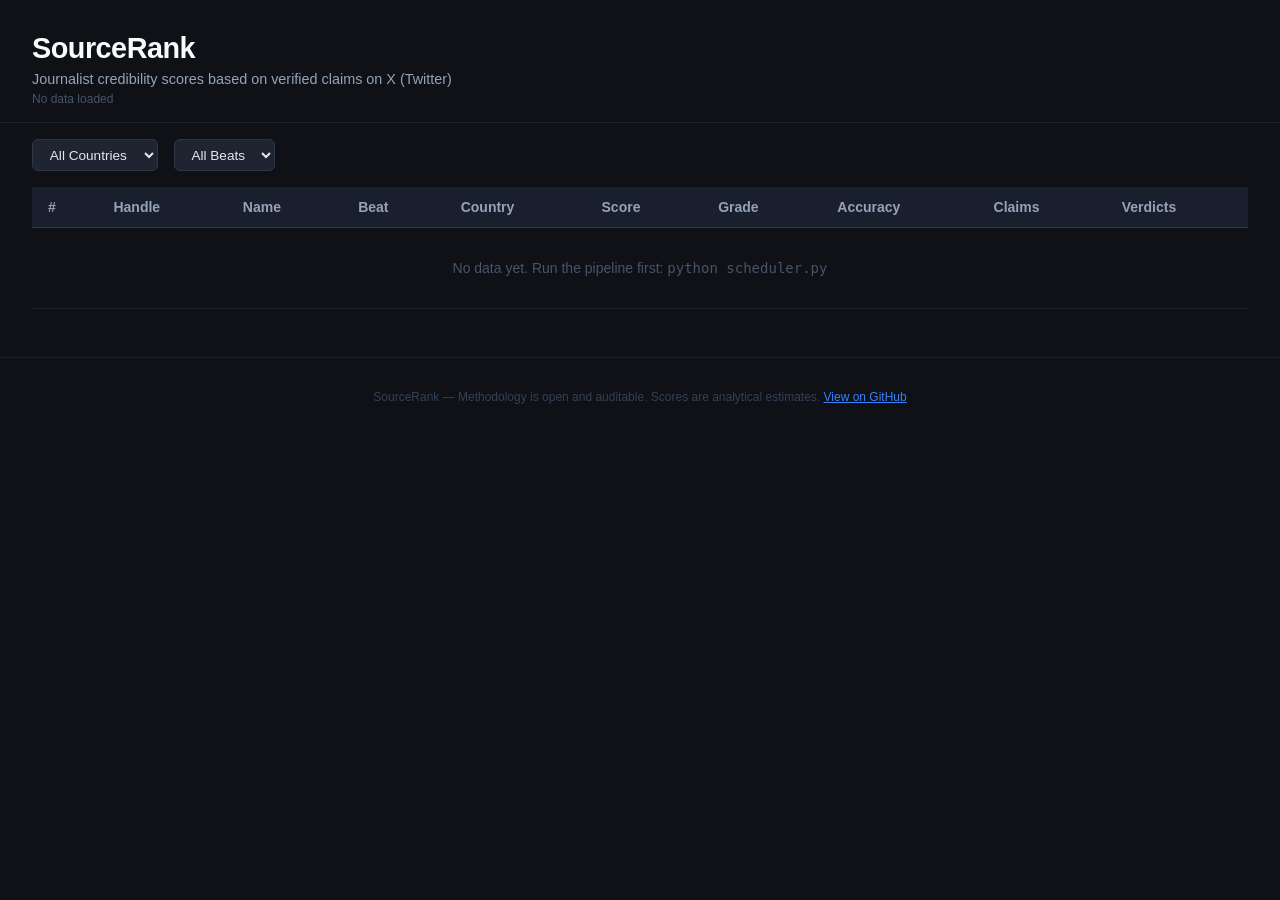
==== output/site/index.html @ f9ab5ac1 "Initial project setup: journalist credibility scoring system - Project structure: scrapers, pipeline" ====
<!DOCTYPE html>
<html lang="en">
<head>
  <meta charset="UTF-8" />
  <meta name="viewport" content="width=device-width, initial-scale=1.0" />
  <title>SourceRank — Journalist Credibility Leaderboard</title>
  <link rel="stylesheet" href="https://cdn.datatables.net/1.13.7/css/jquery.dataTables.min.css" />
  <style>
    *, *::before, *::after { box-sizing: border-box; margin: 0; padding: 0; }

    body {
      font-family: -apple-system, BlinkMacSystemFont, "Segoe UI", Roboto, sans-serif;
      background: #0f1117;
      color: #e2e8f0;
      min-height: 100vh;
    }

    header {
      padding: 2rem 2rem 1rem;
      border-bottom: 1px solid #1e2530;
    }

    header h1 {
      font-size: 1.8rem;
      font-weight: 700;
      color: #f8fafc;
      letter-spacing: -0.5px;
    }

    header p {
      margin-top: 0.4rem;
      color: #94a3b8;
      font-size: 0.9rem;
    }

    .meta {
      font-size: 0.75rem;
      color: #475569;
      margin-top: 0.3rem;
    }

    .filters {
      display: flex;
      gap: 1rem;
      padding: 1rem 2rem;
      flex-wrap: wrap;
    }

    .filters select {
      background: #1e2530;
      border: 1px solid #2d3748;
      color: #e2e8f0;
      padding: 0.4rem 0.8rem;
      border-radius: 6px;
      font-size: 0.85rem;
      cursor: pointer;
    }

    .table-wrap {
      padding: 0 2rem 3rem;
      overflow-x: auto;
    }

    table#leaderboard {
      width: 100%;
      border-collapse: collapse;
      font-size: 0.875rem;
    }

    #leaderboard thead th {
      background: #1a1f2e;
      color: #94a3b8;
      font-weight: 600;
      padding: 0.75rem 1rem;
      text-align: left;
      border-bottom: 1px solid #2d3748;
      white-space: nowrap;
    }

    #leaderboard tbody tr {
      border-bottom: 1px solid #1a1f2e;
      transition: background 0.15s;
    }

    #leaderboard tbody tr:hover { background: #161b27; }

    #leaderboard td {
      padding: 0.7rem 1rem;
      vertical-align: middle;
    }

    .rank { color: #475569; font-weight: 700; width: 2.5rem; }

    .handle a {
      color: #60a5fa;
      text-decoration: none;
      font-weight: 600;
    }
    .handle a:hover { text-decoration: underline; }

    .name { color: #cbd5e1; }
    .beat, .country { color: #64748b; font-size: 0.8rem; }

    .score-cell {
      font-size: 1rem;
      font-weight: 700;
    }

    .grade {
      display: inline-block;
      padding: 0.2rem 0.55rem;
      border-radius: 4px;
      font-weight: 700;
      font-size: 0.8rem;
    }

    .grade-A\\+, .grade-A  { background: #064e3b; color: #6ee7b7; }
    .grade-A\\-            { background: #065f46; color: #6ee7b7; }
    .grade-B\\+, .grade-B  { background: #1e3a5f; color: #93c5fd; }
    .grade-B\\-            { background: #1e3a5f; color: #93c5fd; }
    .grade-C\\+, .grade-C  { background: #44403c; color: #fcd34d; }
    .grade-C\\-            { background: #44403c; color: #fcd34d; }
    .grade-D               { background: #431407; color: #fb923c; }
    .grade-F               { background: #450a0a; color: #f87171; }

    .accuracy { color: #86efac; }
    .claims-count { color: #94a3b8; font-size: 0.8rem; }

    .verdict-bar {
      display: flex;
      gap: 2px;
      width: 120px;
      height: 6px;
      border-radius: 3px;
      overflow: hidden;
    }
    .v-confirmed { background: #22c55e; }
    .v-refuted   { background: #ef4444; }
    .v-pending   { background: #3b82f6; }
    .v-expired   { background: #6b7280; }

    .dataTables_wrapper .dataTables_filter input {
      background: #1e2530;
      border: 1px solid #2d3748;
      color: #e2e8f0;
      border-radius: 6px;
      padding: 0.3rem 0.6rem;
    }

    .dataTables_wrapper .dataTables_length select,
    .dataTables_wrapper .dataTables_info,
    .dataTables_wrapper .dataTables_paginate {
      color: #64748b;
    }

    .dataTables_wrapper .dataTables_paginate .paginate_button {
      color: #94a3b8 !important;
    }

    .dataTables_wrapper .dataTables_paginate .paginate_button.current {
      background: #1e2530 !important;
      border-color: #2d3748 !important;
      color: #f8fafc !important;
    }

    footer {
      text-align: center;
      padding: 2rem;
      color: #334155;
      font-size: 0.75rem;
      border-top: 1px solid #1a1f2e;
    }
  </style>
</head>
<body>

<header>
  <h1>SourceRank</h1>
  <p>Journalist credibility scores based on verified claims on X (Twitter)</p>
  <div class="meta" id="meta">Loading...</div>
</header>

<div class="filters">
  <select id="filter-country">
    <option value="">All Countries</option>
  </select>
  <select id="filter-beat">
    <option value="">All Beats</option>
  </select>
</div>

<div class="table-wrap">
  <table id="leaderboard">
    <thead>
      <tr>
        <th>#</th>
        <th>Handle</th>
        <th>Name</th>
        <th>Beat</th>
        <th>Country</th>
        <th>Score</th>
        <th>Grade</th>
        <th>Accuracy</th>
        <th>Claims</th>
        <th>Verdicts</th>
      </tr>
    </thead>
    <tbody id="tbody"></tbody>
  </table>
</div>

<footer>
  SourceRank — Methodology is open and auditable. Scores are analytical estimates.
  <a href="https://github.com" style="color:#3b82f6">View on GitHub</a>
</footer>

<script src="https://code.jquery.com/jquery-3.7.1.min.js"></script>
<script src="https://cdn.datatables.net/1.13.7/js/jquery.dataTables.min.js"></script>
<script>
const scoreColor = s => s >= 75 ? '#22c55e' : s >= 55 ? '#facc15' : '#ef4444';

function verdictBar(j) {
  const total = j.total_claims || 1;
  const pct = v => Math.round((v / total) * 100);
  return `
    <div class="verdict-bar" title="Confirmed: ${j.confirmed} | Refuted: ${j.refuted} | Pending: ${j.pending} | Expired: ${j.expired}">
      <div class="v-confirmed" style="width:${pct(j.confirmed)}%"></div>
      <div class="v-refuted"   style="width:${pct(j.refuted)}%"></div>
      <div class="v-pending"   style="width:${pct(j.pending)}%"></div>
      <div class="v-expired"   style="width:${pct(j.expired)}%"></div>
    </div>`;
}

fetch('data/scores.json')
  .then(r => r.json())
  .then(data => {
    const journalists = data.journalists;
    const genDate = new Date(data.generated_at).toLocaleDateString('en-US', {
      year: 'numeric', month: 'short', day: 'numeric'
    });
    document.getElementById('meta').textContent =
      `Last updated: ${genDate} · ${journalists.length} journalists tracked`;

    // Populate filters
    const countries = [...new Set(journalists.map(j => j.country).filter(Boolean))].sort();
    const beats = [...new Set(journalists.map(j => j.beat).filter(Boolean))].sort();
    countries.forEach(c => {
      document.getElementById('filter-country').insertAdjacentHTML(
        'beforeend', `<option value="${c}">${c}</option>`);
    });
    beats.forEach(b => {
      document.getElementById('filter-beat').insertAdjacentHTML(
        'beforeend', `<option value="${b}">${b}</option>`);
    });

    // Render rows
    const tbody = document.getElementById('tbody');
    journalists.forEach((j, i) => {
      tbody.insertAdjacentHTML('beforeend', `
        <tr data-country="${j.country}" data-beat="${j.beat}">
          <td class="rank">${i + 1}</td>
          <td class="handle"><a href="https://x.com/${j.handle}" target="_blank">@${j.handle}</a></td>
          <td class="name">${j.name || j.handle}</td>
          <td class="beat">${j.beat || '—'}</td>
          <td class="country">${j.country || '—'}</td>
          <td class="score-cell" style="color:${scoreColor(j.score)}">${j.score}</td>
          <td><span class="grade grade-${j.grade.replace('+','\\+').replace('-','\\-')}">${j.grade}</span></td>
          <td class="accuracy">${j.accuracy_rate}%</td>
          <td class="claims-count">${j.total_claims}</td>
          <td>${verdictBar(j)}</td>
        </tr>`);
    });

    // Init DataTable
    const table = $('#leaderboard').DataTable({
      pageLength: 25,
      order: [[5, 'desc']],
      columnDefs: [{ orderable: false, targets: [9] }],
    });

    // Wire up custom filters
    document.getElementById('filter-country').addEventListener('change', function() {
      table.column(4).search(this.value).draw();
    });
    document.getElementById('filter-beat').addEventListener('change', function() {
      table.column(3).search(this.value).draw();
    });
  })
  .catch(() => {
    document.getElementById('tbody').innerHTML =
      '<tr><td colspan="10" style="text-align:center;padding:2rem;color:#475569">' +
      'No data yet. Run the pipeline first: <code>python scheduler.py</code></td></tr>';
    document.getElementById('meta').textContent = 'No data loaded';
  });
</script>
</body>
</html>
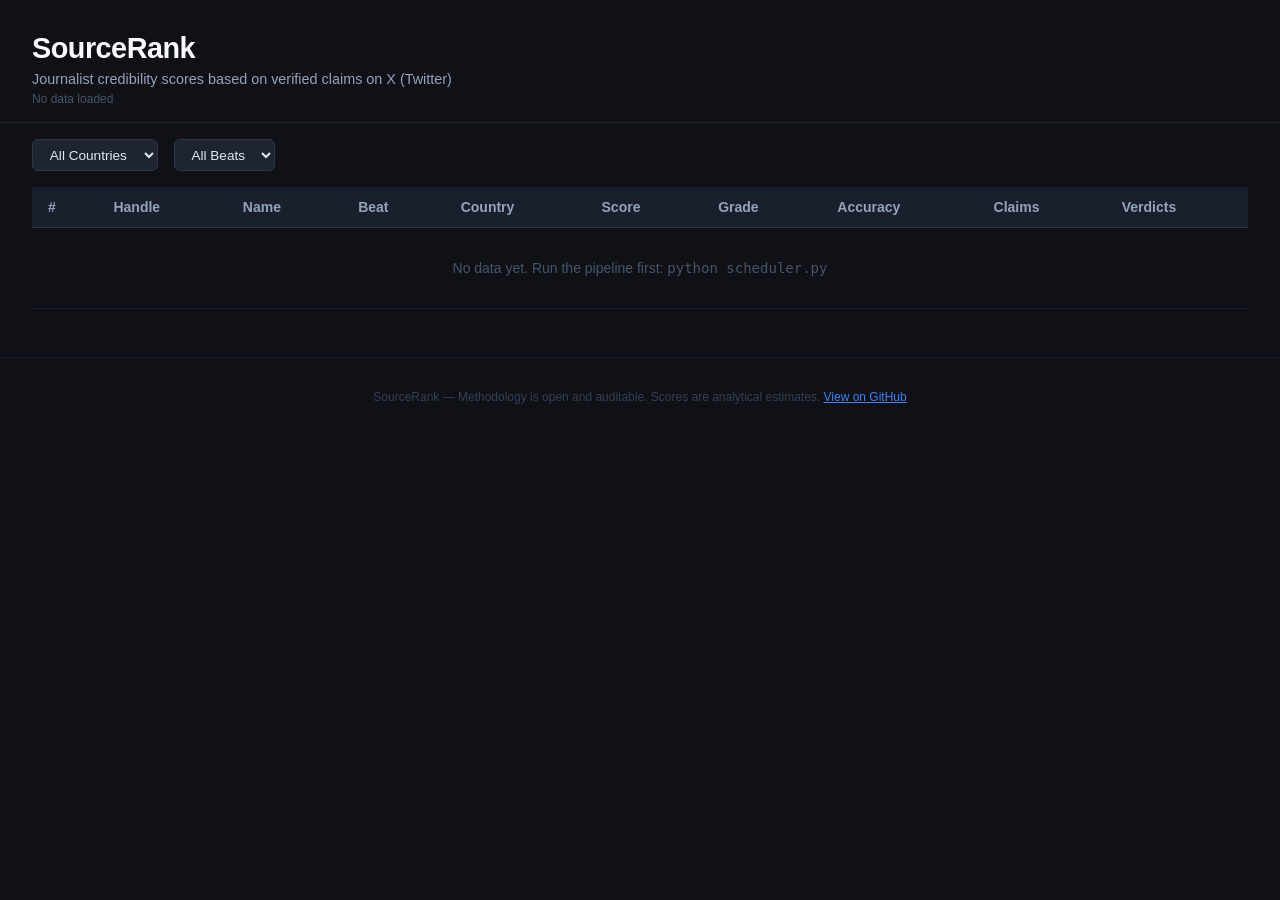
==== commit 76633433: "Add journalist profile page" ====
--- a/output/site/index.html
+++ b/output/site/index.html
@@ -122,6 +122,7 @@
     .grade-C\\-            { background: #44403c; color: #fcd34d; }
     .grade-D               { background: #431407; color: #fb923c; }
     .grade-F               { background: #450a0a; color: #f87171; }
+    .grade-NR              { background: #1f2937; color: #94a3b8; }
 
     .accuracy { color: #86efac; }
     .claims-count { color: #94a3b8; font-size: 0.8rem; }
@@ -217,7 +218,10 @@
 <script src="https://code.jquery.com/jquery-3.7.1.min.js"></script>
 <script src="https://cdn.datatables.net/1.13.7/js/jquery.dataTables.min.js"></script>
 <script>
-const scoreColor = s => s >= 75 ? '#22c55e' : s >= 55 ? '#facc15' : '#ef4444';
+const isEligible = j => j.eligible !== false;
+const scoreColor = j => !isEligible(j) ? '#64748b' : j.score >= 75 ? '#22c55e' : j.score >= 55 ? '#facc15' : '#ef4444';
+const scoreText = j => isEligible(j) ? j.score : 'N/R';
+const gradeText = j => isEligible(j) ? j.grade : 'N/R';
 
 function verdictBar(j) {
   const total = j.total_claims || 1;
@@ -231,15 +235,21 @@
     </div>`;
 }
 
-fetch('data/scores.json')
-  .then(r => r.json())
-  .then(data => {
+Promise.all([
+  fetch('data/scores.json').then(r => r.json()),
+  fetch('data/history/index.json')
+    .then(r => r.ok ? r.json() : null)
+    .catch(() => null),
+])
+  .then(([data, history]) => {
     const journalists = data.journalists;
+    const ranked = journalists.filter(isEligible).length;
+    const snapshotCount = history?.snapshots?.length || 0;
     const genDate = new Date(data.generated_at).toLocaleDateString('en-US', {
       year: 'numeric', month: 'short', day: 'numeric'
     });
     document.getElementById('meta').textContent =
-      `Last updated: ${genDate} · ${journalists.length} journalists tracked`;
+      `Last updated: ${genDate} · ${journalists.length} tracked · ${ranked} ranked · ${snapshotCount} snapshots`;
 
     // Populate filters
     const countries = [...new Set(journalists.map(j => j.country).filter(Boolean))].sort();
@@ -256,15 +266,21 @@
     // Render rows
     const tbody = document.getElementById('tbody');
     journalists.forEach((j, i) => {
+      const grade = gradeText(j);
+      const rank = isEligible(j) ? i + 1 : 'N/R';
+      const minClaims = j.min_resolved_claims || 20;
+      const title = isEligible(j)
+        ? `Score: ${j.score}`
+        : `Needs ${minClaims} resolved claims to be ranked`;
       tbody.insertAdjacentHTML('beforeend', `
         <tr data-country="${j.country}" data-beat="${j.beat}">
-          <td class="rank">${i + 1}</td>
-          <td class="handle"><a href="https://x.com/${j.handle}" target="_blank">@${j.handle}</a></td>
+          <td class="rank">${rank}</td>
+          <td class="handle"><a href="journalist.html?handle=${encodeURIComponent(j.handle)}">@${j.handle}</a></td>
           <td class="name">${j.name || j.handle}</td>
           <td class="beat">${j.beat || '—'}</td>
           <td class="country">${j.country || '—'}</td>
-          <td class="score-cell" style="color:${scoreColor(j.score)}">${j.score}</td>
-          <td><span class="grade grade-${j.grade.replace('+','\\+').replace('-','\\-')}">${j.grade}</span></td>
+          <td class="score-cell" data-order="${isEligible(j) ? j.score : -1}" title="${title}" style="color:${scoreColor(j)}">${scoreText(j)}</td>
+          <td><span class="grade grade-${grade.replace('+','\\+').replace('-','\\-').replace('/','')}">${grade}</span></td>
           <td class="accuracy">${j.accuracy_rate}%</td>
           <td class="claims-count">${j.total_claims}</td>
           <td>${verdictBar(j)}</td>
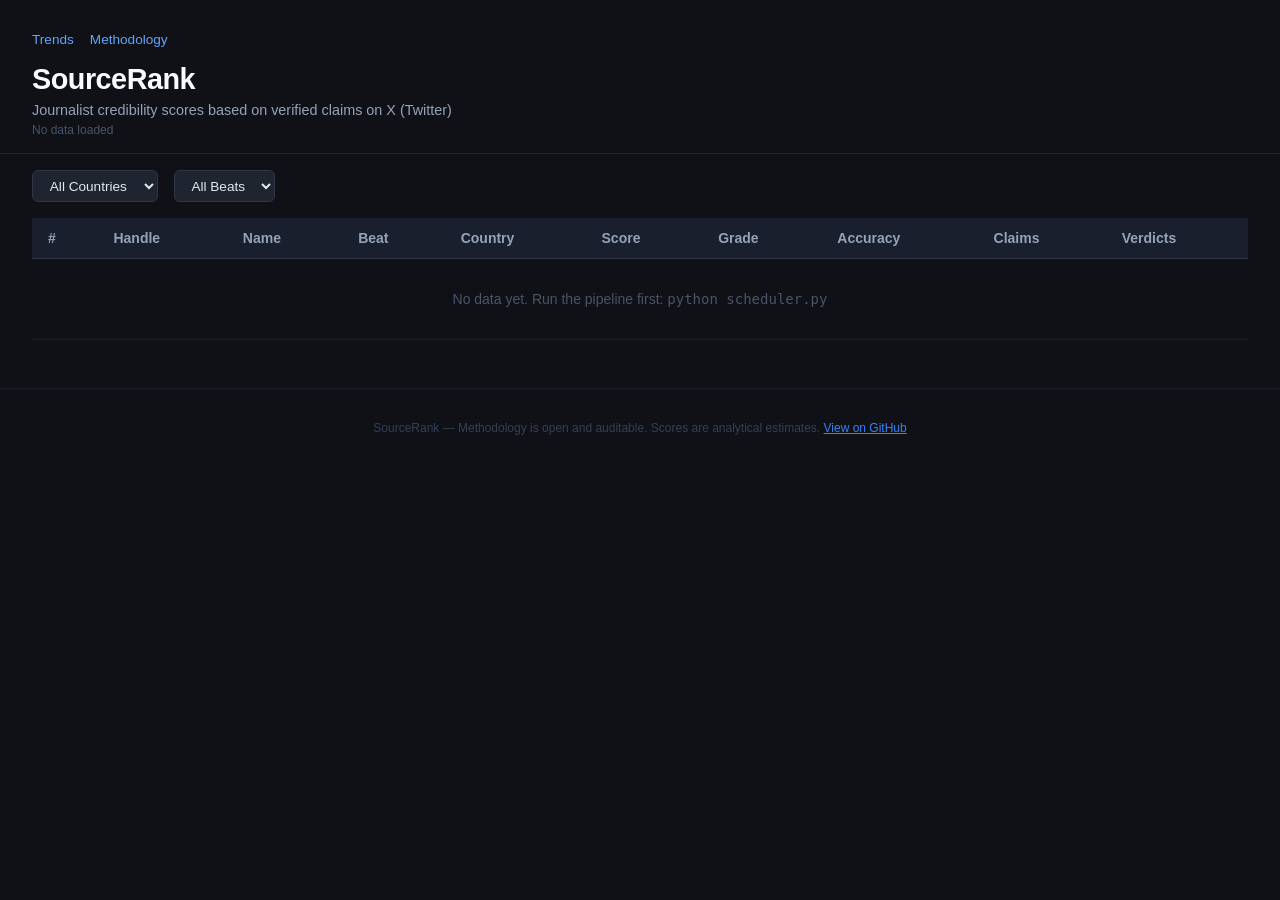
==== commit 7eabfe5e: "Add score trend page" ====
--- a/output/site/index.html
+++ b/output/site/index.html
@@ -20,6 +20,20 @@
       border-bottom: 1px solid #1e2530;
     }
 
+    nav {
+      display: flex;
+      gap: 1rem;
+      margin-bottom: 1rem;
+      font-size: 0.85rem;
+    }
+
+    nav a {
+      color: #60a5fa;
+      text-decoration: none;
+    }
+
+    nav a:hover { text-decoration: underline; }
+
     header h1 {
       font-size: 1.8rem;
       font-weight: 700;
@@ -176,6 +190,10 @@
 <body>
 
 <header>
+  <nav>
+    <a href="trends.html">Trends</a>
+    <a href="methodology.html">Methodology</a>
+  </nav>
   <h1>SourceRank</h1>
   <p>Journalist credibility scores based on verified claims on X (Twitter)</p>
   <div class="meta" id="meta">Loading...</div>
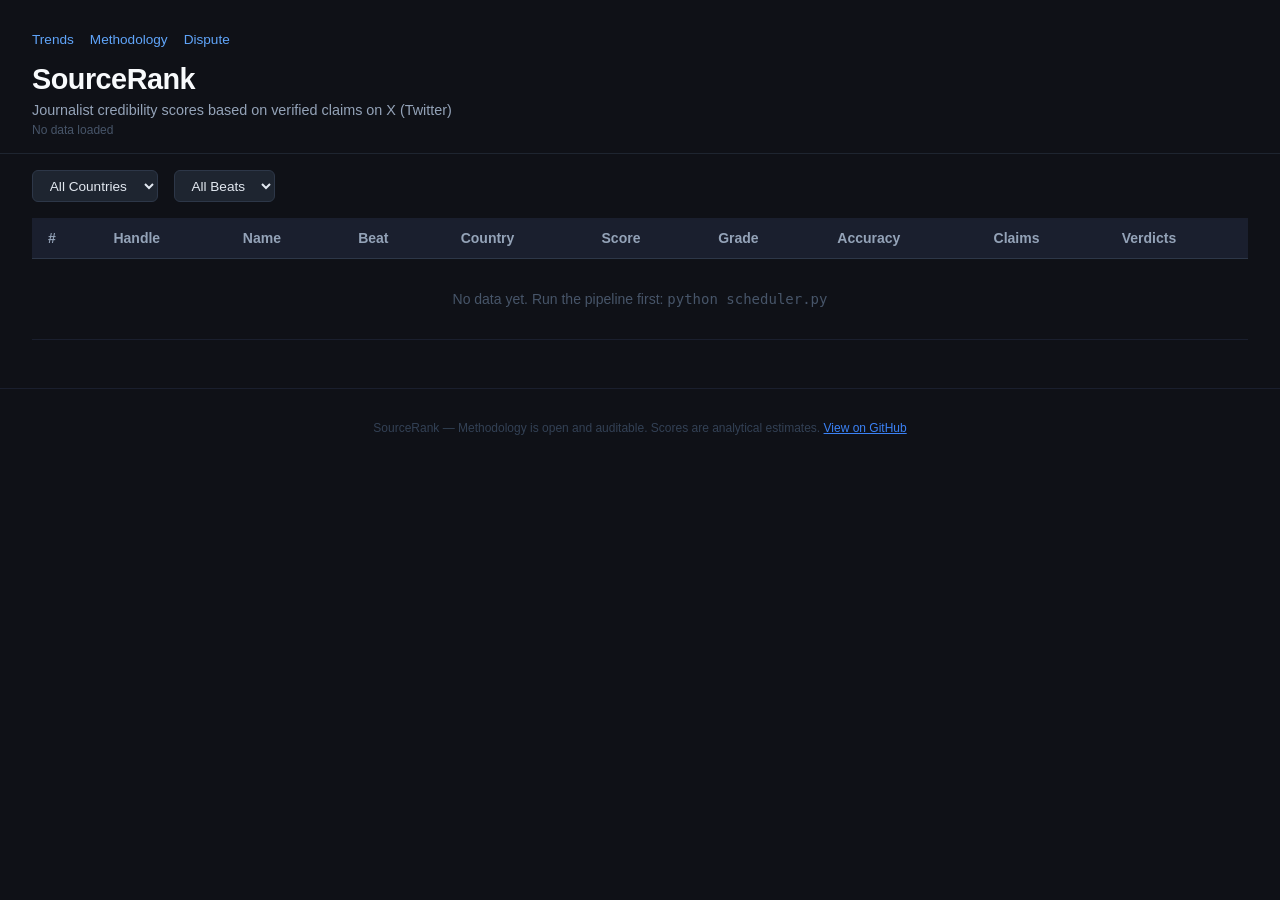
==== commit f0237512: "Add public dispute workflow page" ====
--- a/output/site/index.html
+++ b/output/site/index.html
@@ -193,6 +193,7 @@
   <nav>
     <a href="trends.html">Trends</a>
     <a href="methodology.html">Methodology</a>
+    <a href="dispute.html">Dispute</a>
   </nav>
   <h1>SourceRank</h1>
   <p>Journalist credibility scores based on verified claims on X (Twitter)</p>
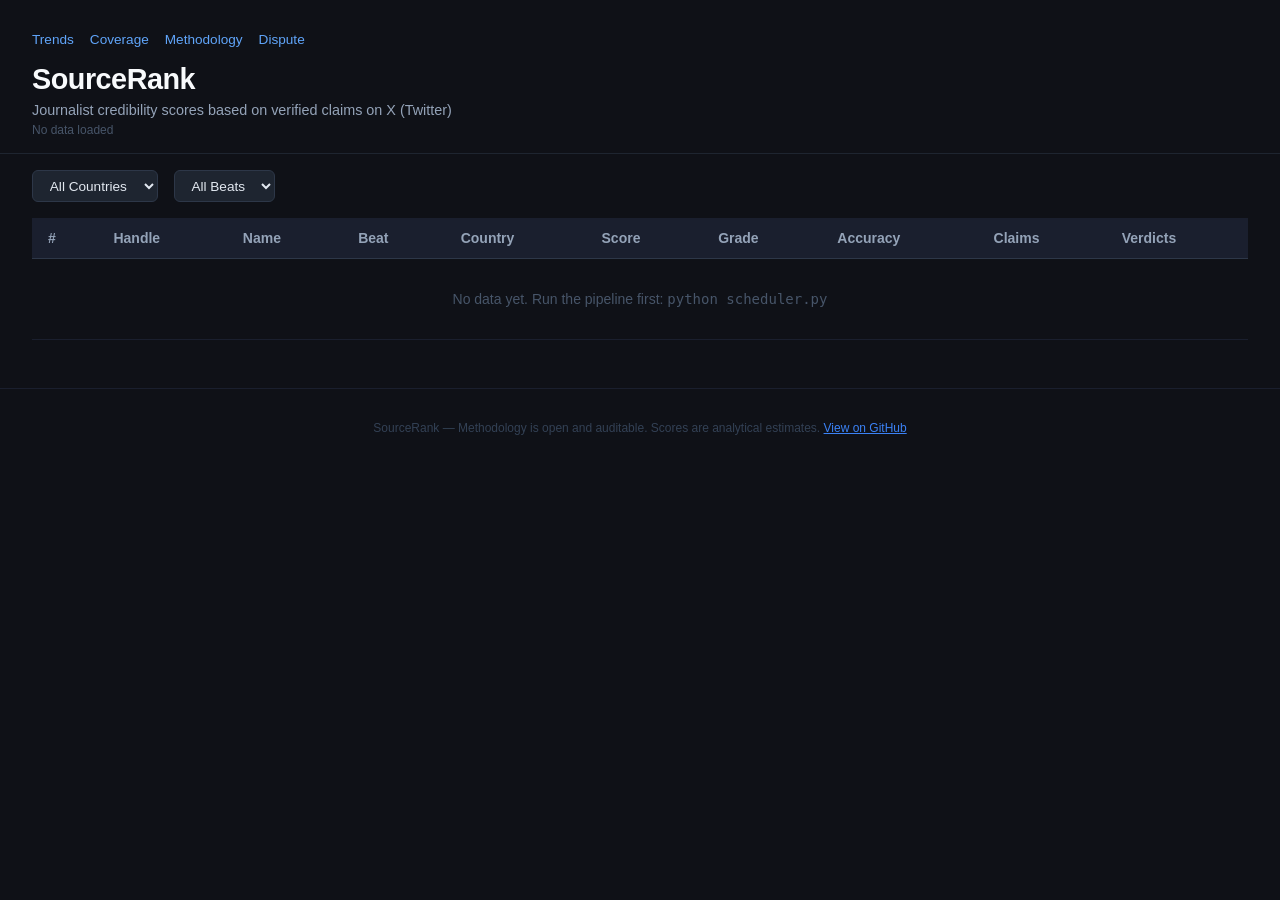
==== commit d865a0f8: "Add public coverage page" ====
--- a/output/site/index.html
+++ b/output/site/index.html
@@ -192,6 +192,7 @@
 <header>
   <nav>
     <a href="trends.html">Trends</a>
+    <a href="coverage.html">Coverage</a>
     <a href="methodology.html">Methodology</a>
     <a href="dispute.html">Dispute</a>
   </nav>
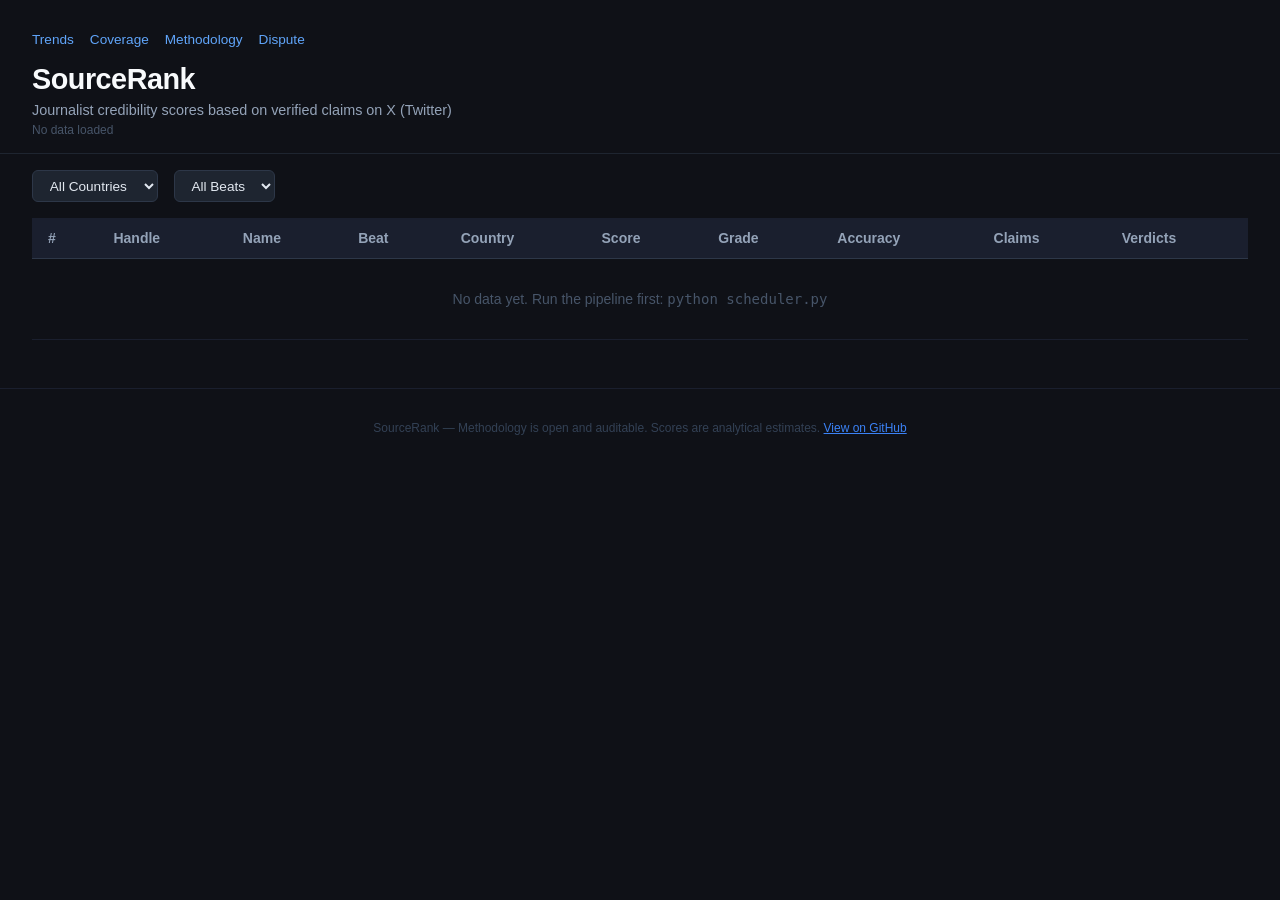
==== commit 1fc60b8c: "feat(site): show unverified claims in the leaderboard verdict bar Each bar segment is sized as a sha" ====
--- a/output/site/index.html
+++ b/output/site/index.html
@@ -152,6 +152,7 @@
     .v-confirmed { background: #22c55e; }
     .v-refuted   { background: #ef4444; }
     .v-pending   { background: #3b82f6; }
+    .v-unverified { background: #93c5fd; }
     .v-expired   { background: #6b7280; }
 
     .dataTables_wrapper .dataTables_filter input {
@@ -245,12 +246,15 @@
 
 function verdictBar(j) {
   const total = j.total_claims || 1;
-  const pct = v => Math.round((v / total) * 100);
+  const pct = v => Math.round(((v || 0) / total) * 100);
+  // Older scores.json snapshots predate the unverified count.
+  const unverified = j.unverified || 0;
   return `
-    <div class="verdict-bar" title="Confirmed: ${j.confirmed} | Refuted: ${j.refuted} | Pending: ${j.pending} | Expired: ${j.expired}">
+    <div class="verdict-bar" title="Confirmed: ${j.confirmed} | Refuted: ${j.refuted} | Pending: ${j.pending} | Unverified: ${unverified} | Expired: ${j.expired}">
       <div class="v-confirmed" style="width:${pct(j.confirmed)}%"></div>
       <div class="v-refuted"   style="width:${pct(j.refuted)}%"></div>
       <div class="v-pending"   style="width:${pct(j.pending)}%"></div>
+      <div class="v-unverified" style="width:${pct(unverified)}%"></div>
       <div class="v-expired"   style="width:${pct(j.expired)}%"></div>
     </div>`;
 }
